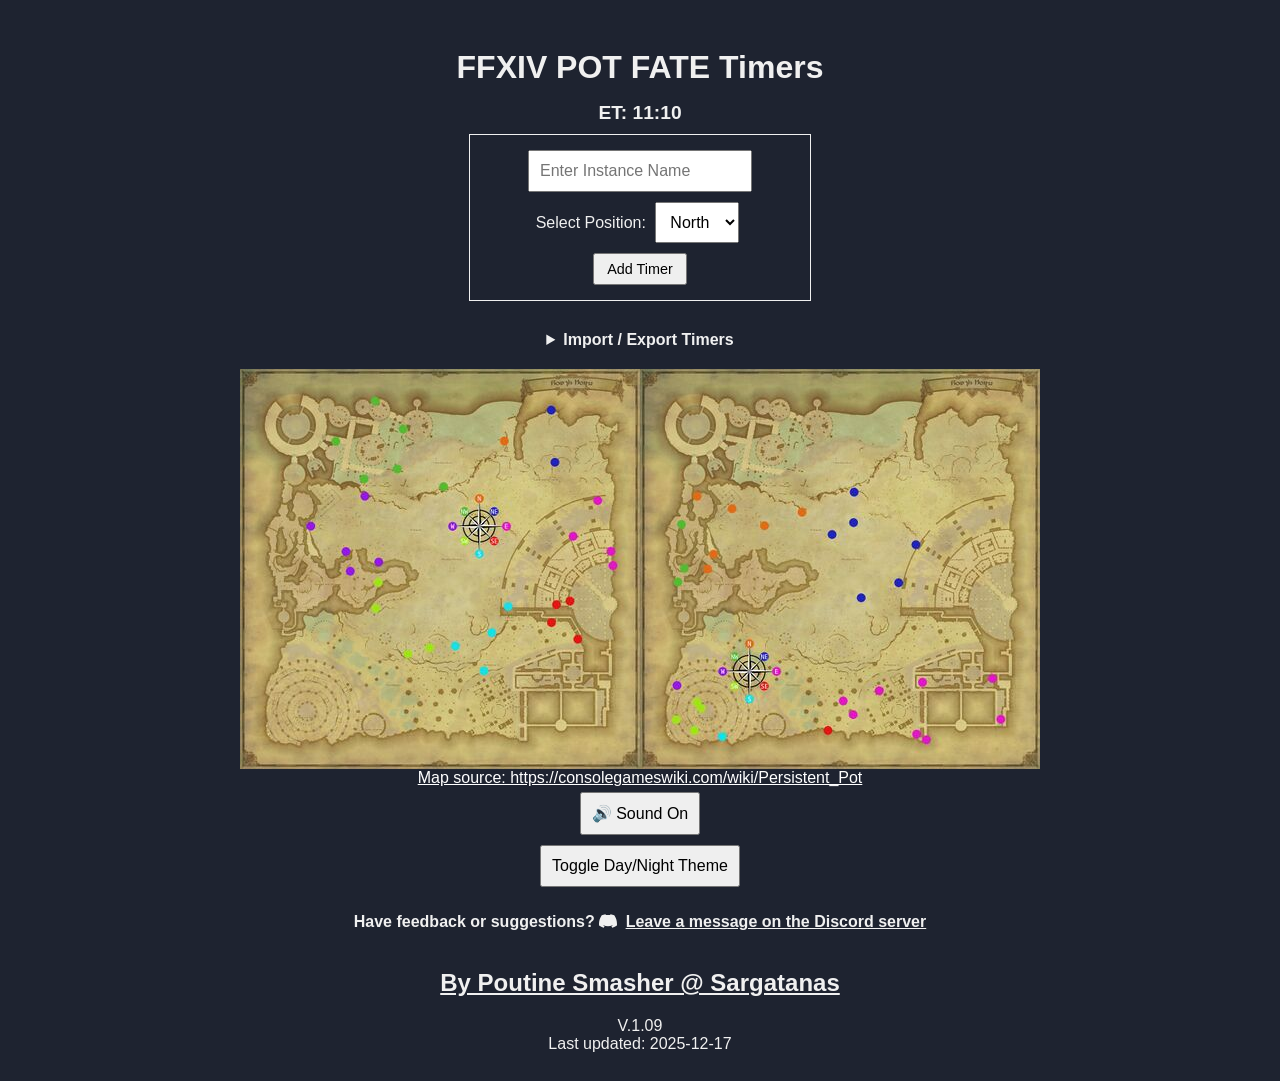
==== index.html @ 9b1a91dd "update" ====
<!DOCTYPE html>
<html lang="en">
   <head>
      <meta charset="UTF-8">
      <title>FFXIV POT FATE Timers</title>
      <link rel="icon" href="./favicon.ico" type="image/svg+xml">
      <link rel="stylesheet" href="index.css">
   </head>

   <body>
      <header>
         <h1>FFXIV POT FATE Timers</h1>
         <div id="eorzea-time">ET: 00:00</div>
      </header>
      
      <div class="input-container">
         <input type="text" id="instanceInput" placeholder="Enter Instance Name">
         <div>
            <label for="positionInput">Select Position:</label>
            <select id="positionInput">
               <option>North</option>
               <option>South</option>
            </select>
         </div>
         <button onclick="addTimer()" style="padding:6px 12px;font-size:0.9rem;">Add Timer</button>
      </div>

      <div id="notification-popup" style="display:none;">
         <p id="notification-message"></p>
      </div>
      <details style="margin:10px 0;width:320px;display: flex;flex-direction: column;align-items: center;">
         <summary style="margin:10px 0;cursor:pointer;font-weight:bold;text-align: center;">Import / Export Timers</summary>
         <br>
         <div class="input-container" style="width: fit-content;">
            <textarea id="jsonArea"
               style="width: 700px; height:120px; background:var(--bg-color); color:var(--text-color); border:1px solid var(--text-color);"></textarea>
            <button onclick="exportToTextarea()">Export to Clipboard</button>
            <button onclick="importFromTextarea()">Import from Textarea</button>
         </div>
      </details>
      <div id="timers"></div>
      <img alt="South Horn Pot Coffers Color Coded.jpg" src="./800px-South_Horn_Pot_Coffers_Color_Coded.jpg"
         decoding="async" width="800" height="400" data-file-width="2048" data-file-height="1024">
      <a class="whiteLink " href="https://consolegameswiki.com/wiki/Persistent_Pot" target="_blank">Map source:
      https://consolegameswiki.com/wiki/Persistent_Pot</a>
      <button id="muteToggle" onclick="toggleMute()">🔊 Sound On</button>
      <button id="themeToggle" onclick="toggleTheme()">Toggle Day/Night Theme</button>
      <script>
         const FATE_DURATION = 1800;
         let timers = {};
         let soundMuted = JSON.parse(localStorage.getItem('soundMuted') || 'false');
         
         function playAlertSound() {
           if (soundMuted) return;
         
           const ctx = new (window.AudioContext || window.webkitAudioContext)();
           const o = ctx.createOscillator();
           const g = ctx.createGain();
         
           o.type = 'sine';
           o.frequency.value = 880;
           o.connect(g);
           g.connect(ctx.destination);
         
           g.gain.setValueAtTime(0.25, ctx.currentTime);
           g.gain.exponentialRampToValueAtTime(0.001, ctx.currentTime + 0.6);
         
           o.start();
           o.stop(ctx.currentTime + 0.6);
         }
         
         function toggleMute() {
           soundMuted = !soundMuted;
           localStorage.setItem('soundMuted', JSON.stringify(soundMuted));
           document.getElementById('muteToggle').textContent =
             soundMuted ? '🔇 Sound Off' : '🔊 Sound On';
         }
         
         (function () {
           const btn = document.getElementById('muteToggle');
           if (btn) {
             btn.textContent = soundMuted ? '🔇 Sound Off' : '🔊 Sound On';
           }
         })();
         
         function updateEorzeaTime() {
           const now = Date.now();
           const eMillis = now * 20.5714285714;
           const e = new Date(eMillis);
           const h = String(e.getUTCHours()).padStart(2, '0');
           const m = String(e.getUTCMinutes()).padStart(2, '0');
           document.getElementById('eorzea-time').textContent = `ET: ${h}:${m}`;
         }
         setInterval(updateEorzeaTime, 1000);
         updateEorzeaTime();
         
         function formatTime(s) { return `${String(Math.floor(s / 60)).padStart(2, '0')}:${String(s % 60).padStart(2, '0')}`; }
         function positionLabel(p) { return p + " -"; }
         
         function saveTimers() {
           const out = {};
           for (const id in timers) {
             const t = timers[id];
             out[id] = { name: t.name, position: t.position, endTime: t.endTime || null, running: t.running };
           }
           localStorage.setItem("fateTimers", JSON.stringify(out));
         }
         
         function loadTimers() {
           const saved = localStorage.getItem("fateTimers");
           if (!saved) return;
           const data = JSON.parse(saved);
           for (const id in data) {
             const d = data[id];
             let remaining = FATE_DURATION;
             if (d.endTime && d.running) { remaining = Math.max(0, Math.floor((d.endTime - Date.now()) / 1000)); }
             createTimerElement(id, d.name, d.position || "North", remaining, d.running);
           }
         }
         
         function updateDisplay(id) {
           const t = timers[id];
           const disp = document.getElementById(`display-${id}`);
           const box = document.getElementById(`timer-${id}`);
           if (!disp) return;
           disp.textContent = positionLabel(t.position) + " " + formatTime(t.remaining);
           if (t.remaining <= 300) box.classList.add("warning"); else box.classList.remove("warning");
         }
         
         function startTimer(id) {
           const t = timers[id];
           if (t.interval) clearInterval(t.interval);
           t.running = true;
           t.endTime = Date.now() + t.remaining * 1000;
           t.interval = setInterval(() => {
             t.remaining = Math.max(0, Math.floor((t.endTime - Date.now()) / 1000));
             updateDisplay(id);
             if (t.remaining <= 0) {
               clearInterval(t.interval);
               t.running = false;
               playAlertSound();
               showNotification(`Pots in ${t.position} "${t.name}" should have respawned!`);
               swapPosition(id, true);
               startNewCycle(id);
             }
             saveTimers();
           }, 1000);
           updateDisplay(id); saveTimers();
         }
         
         function stopTimer(id) {
           const t = timers[id];
           if (t.interval) clearInterval(t.interval);
           t.running = false;
           t.interval = null;
           t.endTime = null;
           saveTimers();
         }
         
         function adjustTimer(id, delta) {
           const t = timers[id];
           t.remaining = Math.max(0, t.remaining + delta);
           if (t.running) { t.endTime = Date.now() + t.remaining * 1000; }
           updateDisplay(id);
           saveTimers();
         }
         
         function startNewCycle(id) {
           const t = timers[id];
           t.remaining = FATE_DURATION;
           t.endTime = Date.now() + FATE_DURATION * 1000;
           t.running = true;
           updateDisplay(id);
           saveTimers();
           startTimer(id);
         }
         
         function swapPosition(id, save = true) {
           const t = timers[id];
           t.position = t.position === "North" ? "South" : "North";
           if (save) { updateDisplay(id); saveTimers(); }
         }
         
         function resetTimer(id) {
           const t = timers[id];
           clearInterval(t.interval);
           t.remaining = FATE_DURATION;
           t.endTime = null;
           t.running = false;
           updateDisplay(id);
           saveTimers();
           startTimer(id);
         }
         
         function deleteTimer(id) {
           const t = timers[id];
           clearInterval(t?.interval);
           delete timers[id];
           document.getElementById(`timer-${id}`)?.remove();
           saveTimers();
         }
         
         function renameTimer(id, n) { timers[id].name = n.trim(); saveTimers(); }
         
         function createTimerElement(id, name, pos, remaining, run) {
           const box = document.createElement("div");
           box.className = "timer-container";
           box.id = `timer-${id}`;
           box.innerHTML = `
         <input class="timer-title" id="title-${id}" value="${name}" onchange="renameTimer('${id}',this.value)">
         <div id="display-${id}" class="timer-display">${positionLabel(pos)} ${formatTime(remaining)}</div>
         <button onclick="startTimer('${id}')">Start</button>
         <button onclick="stopTimer('${id}')">Stop</button>
         <button onclick="swapPosition('${id}')">Toggle</button>
         <button onclick="resetTimer('${id}')">Reset</button>
         <button onclick="deleteTimer('${id}')">Delete</button><br>
         <button onclick="adjustTimer('${id}',60)">+1 min</button>
         <button onclick="adjustTimer('${id}',-60)">-1 min</button><br>
         <button onclick="adjustTimer('${id}',5)">+5 sec</button>
         <button onclick="adjustTimer('${id}',-5)">-5 sec</button>
         `;
         
           document.getElementById("timers").appendChild(box);
           timers[id] = { name, remaining, position: pos, interval: null, running: run, endTime: null };
           updateDisplay(id);
           if (run && remaining > 0) startTimer(id);
         }
         
         function addTimer() {
           const name = document.getElementById("instanceInput").value.trim();
           const pos = document.getElementById("positionInput").value;
           if (!name) return alert("Please enter an instance name.");
           const id = "fate_" + Date.now();
           createTimerElement(id, name, pos, FATE_DURATION, false);
           saveTimers();
           document.getElementById("instanceInput").value = "";
         }
         
         function toggleTheme() {
           const t = document.body.className === "day" ? "" : "day";
           document.body.className = t;
           localStorage.setItem("theme", t);
         }
         (function () { const t = localStorage.getItem("theme"); if (t) document.body.className = t; })();
         
         function showNotification(msg) {
           const n = document.getElementById('notification-popup');
           const m = document.getElementById('notification-message');
           m.textContent = msg;
           n.style.display = 'block';
           setTimeout(() => n.style.opacity = '1', 10);
           setTimeout(() => {
             n.style.opacity = '0';
             setTimeout(() => n.style.display = 'none', 500);
           }, 3000);
         }
         
         function exportTimers() {
           const data = localStorage.getItem('fateTimers') || '{}';
           const blob = new Blob([data], { type: 'application/json' });
           const a = document.createElement('a');
           a.href = URL.createObjectURL(blob);
           a.download = 'fate_timers.json';
           a.click();
         }
         function importTimers(evt) {
           const file = evt.target.files[0];
           if (!file) return;
           const reader = new FileReader();
           reader.onload = e => {
             try {
               const json = JSON.parse(e.target.result);
               localStorage.setItem('fateTimers', JSON.stringify(json));
               location.reload();
             } catch (err) { alert('Invalid JSON: check if you copied correctly'); }
           };
           reader.readAsText(file);
         }
         function exportToTextarea() {
           document.getElementById('jsonArea').value = localStorage.getItem('fateTimers') || '{}';
         
           copyTextarea()
         }
         function importFromTextarea() {
           const text = document.getElementById('jsonArea').value.trim();
           try {
             const json = JSON.parse(text);
             localStorage.setItem('fateTimers', JSON.stringify(json));
             location.reload();
           } catch (e) { alert('Invalid JSON'); }
         }
         function copyTextarea() {
           const ta = document.getElementById('jsonArea');
           ta.select();
           document.execCommand('copy');
           alert('Exported to clipboard, now just paste it in chat');
         }
         loadTimers();
      </script>
      <footer style="margin-top:20px; text-align:center;">
         <span style="color:var(--text-color); font-weight:bold;" title="Click to copy Discord username">
         Have feedback or suggestions?
         </span>
         <svg xmlns="http://www.w3.org/2000/svg" width="18" height="18" viewBox="0 0 24 24" fill="currentColor"
            style="vertical-align:-3px; margin-right:4px;">
            <path
               d="M20.317 4.369a19.791 19.791 0 0 0-4.885-1.515.074.074 0 0 0-.079.037c-.211.375-.444.864-.608 1.249a18.27 18.27 0 0 0-5.487 0 12.64 12.64 0 0 0-.617-1.249.077.077 0 0 0-.079-.037 19.736 19.736 0 0 0-4.885 1.515.07.07 0 0 0-.032.027C.533 9.046-.32 13.579.099 18.057a.082.082 0 0 0 .031.056 19.9 19.9 0 0 0 5.993 3.03.077.077 0 0 0 .084-.028c.462-.63.873-1.295 1.226-1.994a.076.076 0 0 0-.041-.105 13.107 13.107 0 0 1-1.872-.9.077.077 0 0 1-.008-.128c.126-.094.252-.192.371-.291a.074.074 0 0 1 .077-.01c3.927 1.793 8.18 1.793 12.061 0a.073.073 0 0 1 .077.01c.12.099.246.197.372.291a.077.077 0 0 1-.006.128 12.299 12.299 0 0 1-1.873.899.077.077 0 0 0-.04.106c.36.698.772 1.363 1.225 1.993a.076.076 0 0 0 .084.028 19.876 19.876 0 0 0 6.002-3.03.077.077 0 0 0 .031-.055c.5-5.177-.838-9.673-3.548-13.66a.061.061 0 0 0-.031-.03z" />
         </svg>
         <a href="https://discord.gg/GEPdhPfG" target="_blank" rel="noopener"
            style="color:var(--text-color); font-weight:bold;"> Leave a message on the Discord server</a>
         <br><br>
         <a href="https://lalachievements.com/char/3357657/" target="_blank" rel="noopener"
            style="color:var(--text-color); font-weight:bold;">
            <h2>By Poutine Smasher @ Sargatanas</h2>
         </a>
         V.1.09
         <br>
         Last updated: 2025-12-17
      </footer>
   </body>
</html>
---- index.css ----
:root {
         --bg-color: #1e2330;
         --text-color: #f0f0f0;
         }
         body.day {
         --bg-color: #ffffff;
         --text-color: #000000;
         }
         body {
         background-color: var(--bg-color);
         color: var(--text-color);
         font-family: Roboto, sans-serif;
         display: flex;
         flex-direction: column;
         align-items: center;
         padding: 20px;
         }
         header {
         display: flex;
         justify-content: center;
         align-items: center;
         flex-direction: column;
         }

         h1 {
          margin-bottom: 0.5em;
         }
         #eorzea-time {
         font-size: 1.2rem;
         font-weight: bold;
         color: var(--text-color);
         }
         input,
         button,
         select {
         padding: 10px;
         margin: 5px;
         font-size: 1rem;
         }
         .timer-container,
         .input-container {
         border: 1px solid var(--text-color);
         padding: 10px;
         margin: 10px 0;
         width: 320px;
         text-align: center;
         transition: all 0.3s ease;
         }
         .timer-container.warning {
         border: 2px solid red;
         box-shadow: 0 0 10px red;
         background-color: rgba(255, 0, 0, 0.1);
         }
         .timer-title {
         font-size: 1rem;
         width: 90%;
         text-align: center;
         margin-bottom: 5px;
         border: none;
         background: transparent;
         color: var(--text-color);
         font-weight: bold;
         }
         .timer-title:focus {
         outline: none;
         background: rgba(255, 255, 255, 0.05);
         }
         .timer-display {
         font-size: 1.5rem;
         margin: 10px 0;
         }
         #timers {
         display: flex;
         flex-direction: row;
         flex-wrap: wrap;
         justify-content: center;
         }
         #notification-popup {
         position: fixed;
         bottom: 20px;
         right: 20px;
         background-color: #333;
         color: white;
         padding: 15px 25px;
         border-radius: 5px;
         box-shadow: 0 4px 8px rgba(0, 0, 0, 0.2);
         z-index: 1000;
         opacity: 0;
         transition: opacity 0.5s ease-in-out;
         }
         .whiteLink {
         color: white;
         }
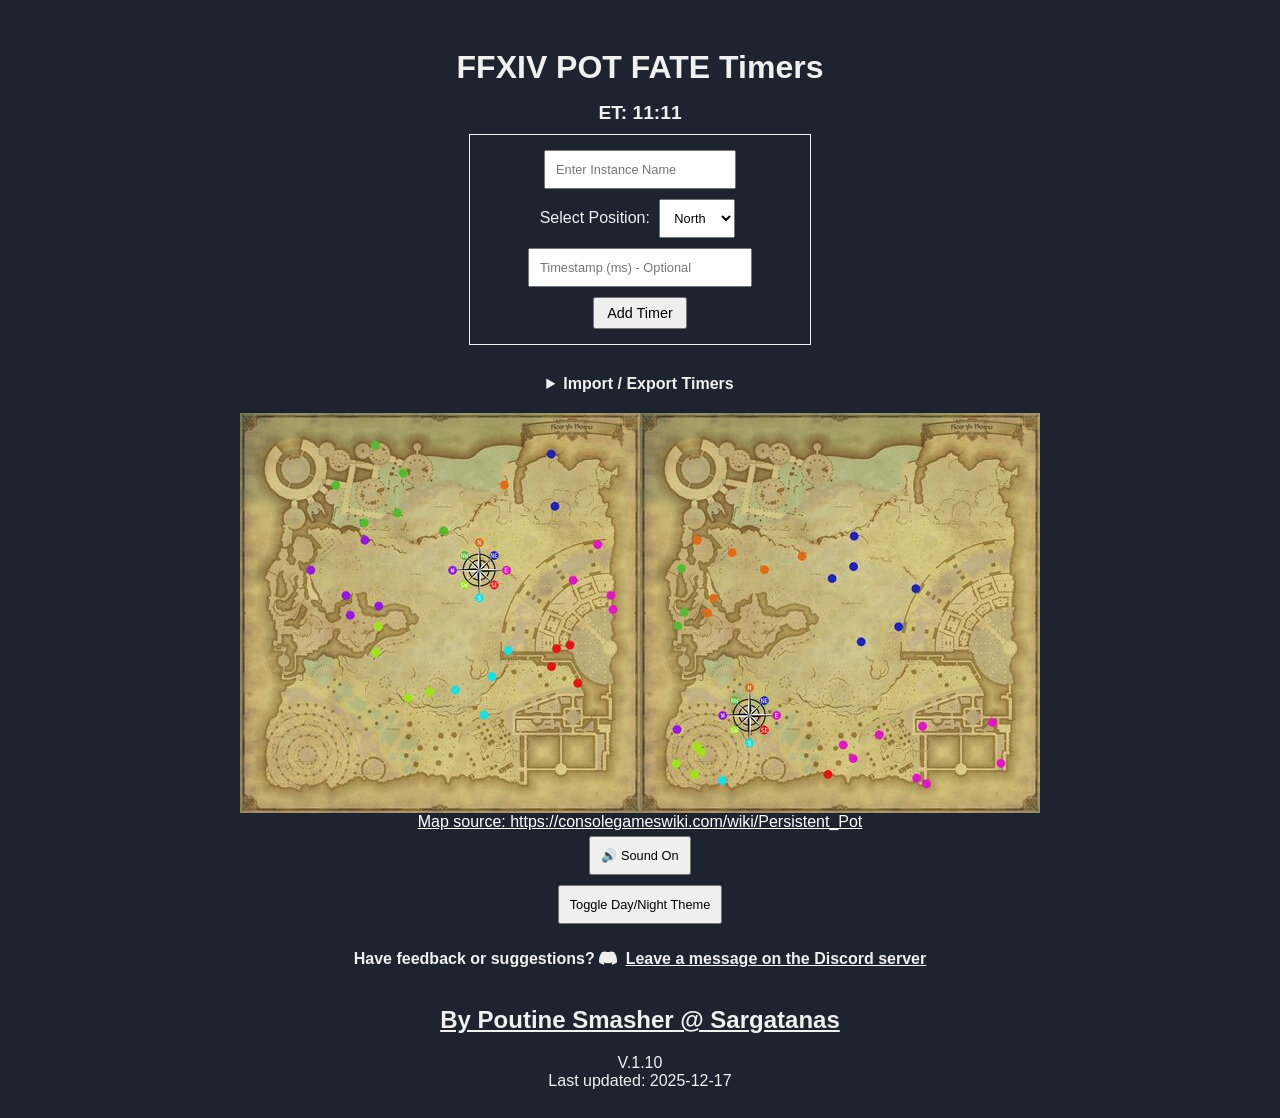
==== commit cba8d5b9: "update 1.10" ====
--- a/index.html
+++ b/index.html
@@ -14,15 +14,17 @@
       </header>
       
       <div class="input-container">
-         <input type="text" id="instanceInput" placeholder="Enter Instance Name">
-         <div>
+        <input type="text" id="instanceInput" placeholder="Enter Instance Name">
+        <div>
             <label for="positionInput">Select Position:</label>
             <select id="positionInput">
-               <option>North</option>
-               <option>South</option>
+              <option>North</option>
+              <option>South</option>
             </select>
-         </div>
-         <button onclick="addTimer()" style="padding:6px 12px;font-size:0.9rem;">Add Timer</button>
+            <input type="number" id="timestampInput" placeholder="Timestamp (ms) - Optional" style="width: 200px;">
+        </div>
+
+        <button onclick="addTimer()" style="padding:6px 12px;font-size:0.9rem;">Add Timer</button>
       </div>
 
       <div id="notification-popup" style="display:none;">
@@ -226,15 +228,45 @@
            if (run && remaining > 0) startTimer(id);
          }
          
-         function addTimer() {
-           const name = document.getElementById("instanceInput").value.trim();
-           const pos = document.getElementById("positionInput").value;
-           if (!name) return alert("Please enter an instance name.");
-           const id = "fate_" + Date.now();
-           createTimerElement(id, name, pos, FATE_DURATION, false);
-           saveTimers();
-           document.getElementById("instanceInput").value = "";
-         }
+          function addTimer() {
+            const name = document.getElementById("instanceInput").value.trim();
+            const pos = document.getElementById("positionInput").value;
+            const rawTimestamp = document.getElementById("timestampInput").value.trim();
+            
+            if (!name) return alert("Please enter an instance name.");
+
+            let durationSeconds = FATE_DURATION; // Default 1800
+            let shouldAutoStart = false;
+
+            if (rawTimestamp) {
+              const endTime = parseInt(rawTimestamp, 10);
+              const now = Date.now();
+              
+              // Calculate remaining time based on the timestamp
+              if (!isNaN(endTime)) {
+                const diff = Math.floor((endTime - now) / 1000);
+                
+                if (diff > 0) {
+                  durationSeconds = diff;
+                  shouldAutoStart = true; // Resume the timer if the timestamp is in the future
+                } else {
+                  // If the timestamp is in the past, we assume a new cycle is needed
+                  durationSeconds = FATE_DURATION;
+                }
+              }
+            }
+
+            const id = "fate_" + Date.now();
+            
+            // Create the timer with the calculated duration
+            createTimerElement(id, name, pos, durationSeconds, shouldAutoStart);
+            
+            saveTimers();
+            
+            // Reset inputs
+            document.getElementById("instanceInput").value = "";
+            document.getElementById("timestampInput").value = "";
+          }
          
          function toggleTheme() {
            const t = document.body.className === "day" ? "" : "day";
@@ -313,7 +345,7 @@
             style="color:var(--text-color); font-weight:bold;">
             <h2>By Poutine Smasher @ Sargatanas</h2>
          </a>
-         V.1.09
+         V.1.10
          <br>
          Last updated: 2025-12-17
       </footer>
--- a/index.css
+++ b/index.css
@@ -35,7 +35,7 @@
          select {
          padding: 10px;
          margin: 5px;
-         font-size: 1rem;
+         font-size: .8rem;
          }
          .timer-container,
          .input-container {
@@ -90,4 +90,4 @@
          }
          .whiteLink {
          color: white;
-         }+         }
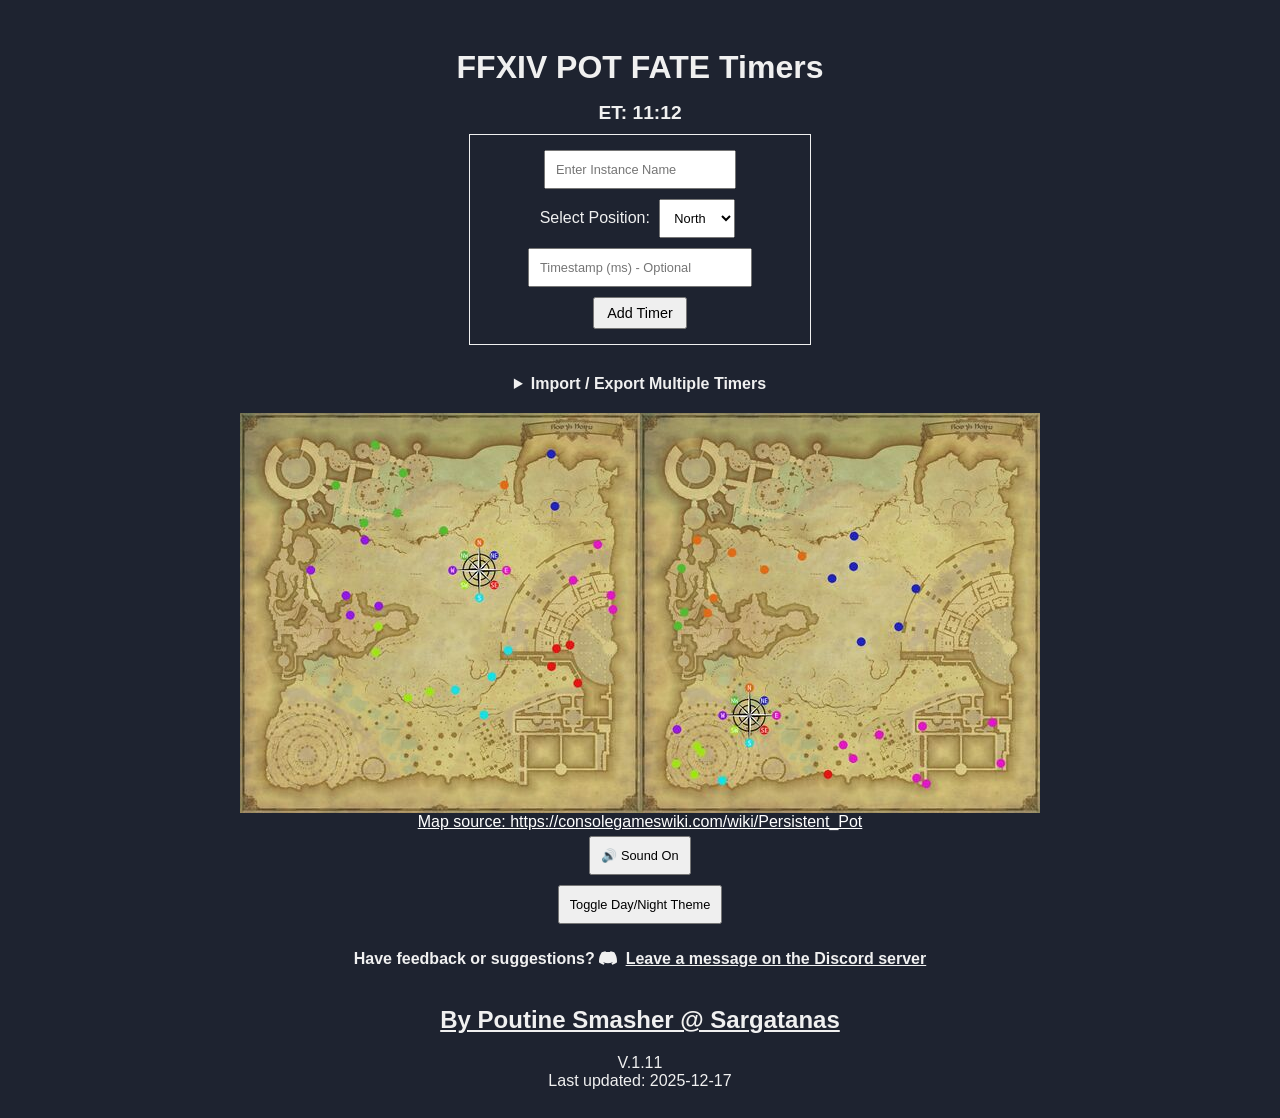
==== commit 2fc3c4a9: "v1.11" ====
--- a/index.html
+++ b/index.html
@@ -31,7 +31,7 @@
          <p id="notification-message"></p>
       </div>
       <details style="margin:10px 0;width:320px;display: flex;flex-direction: column;align-items: center;">
-         <summary style="margin:10px 0;cursor:pointer;font-weight:bold;text-align: center;">Import / Export Timers</summary>
+         <summary style="margin:10px 0;cursor:pointer;font-weight:bold;text-align: center;">Import / Export Multiple Timers</summary>
          <br>
          <div class="input-container" style="width: fit-content;">
             <textarea id="jsonArea"
@@ -212,9 +212,10 @@
          <input class="timer-title" id="title-${id}" value="${name}" onchange="renameTimer('${id}',this.value)">
          <div id="display-${id}" class="timer-display">${positionLabel(pos)} ${formatTime(remaining)}</div>
          <button onclick="startTimer('${id}')">Start</button>
-         <button onclick="stopTimer('${id}')">Stop</button>
-         <button onclick="swapPosition('${id}')">Toggle</button>
+         <button onclick="stopTimer('${id}')">Stop</button><br>
+         <button onclick="swapPosition('${id}')">Toggle Position</button>
          <button onclick="resetTimer('${id}')">Reset</button>
+         <button onclick="linkTimer('${id}')">Link this timer</button>
          <button onclick="deleteTimer('${id}')">Delete</button><br>
          <button onclick="adjustTimer('${id}',60)">+1 min</button>
          <button onclick="adjustTimer('${id}',-60)">-1 min</button><br>
@@ -227,16 +228,46 @@
            updateDisplay(id);
            if (run && remaining > 0) startTimer(id);
          }
+
+         function linkTimer(id) {
+          const t = timers[id];
+          // Calculate the absolute timestamp in milliseconds
+          const absoluteRespawnTime = Date.now() + (t.remaining * 1000);
+          
+          // Format: Instance Name | Position | Timestamp
+          const message = `${t.name} | ${t.position} | ${absoluteRespawnTime}`;
+          
+          navigator.clipboard.writeText(message).then(() => {
+            showNotification("Timer data copied to clipboard!");
+          }).catch(err => {
+            alert("Failed to copy: " + err);
+          });
+}
          
           function addTimer() {
-            const name = document.getElementById("instanceInput").value.trim();
-            const pos = document.getElementById("positionInput").value;
-            const rawTimestamp = document.getElementById("timestampInput").value.trim();
+            let name = document.getElementById("instanceInput").value.trim();
+            let pos = document.getElementById("positionInput").value;
+            let rawTimestamp = document.getElementById("timestampInput").value.trim();
+            let durationSeconds = FATE_DURATION;
+            let shouldAutoStart = false;
+
+            // Check if the input is a "Link" (contains the pipe '|' symbol)
+            if (name.includes('|')) {
+              const parts = name.split('|').map(p => p.trim());
+              if (parts.length === 3) {
+                name = parts[0]; // Instance Name
+                pos = parts[1];  // Position
+                const endTime = parseInt(parts[2], 10); // Timestamp
+                
+                const diff = Math.floor((endTime - Date.now()) / 1000);
+                if (diff > 0) {
+                  durationSeconds = diff;
+                  shouldAutoStart = true;
+                }
+              }
+            }
             
             if (!name) return alert("Please enter an instance name.");
-
-            let durationSeconds = FATE_DURATION; // Default 1800
-            let shouldAutoStart = false;
 
             if (rawTimestamp) {
               const endTime = parseInt(rawTimestamp, 10);
@@ -345,7 +376,7 @@
             style="color:var(--text-color); font-weight:bold;">
             <h2>By Poutine Smasher @ Sargatanas</h2>
          </a>
-         V.1.10
+         V.1.11
          <br>
          Last updated: 2025-12-17
       </footer>
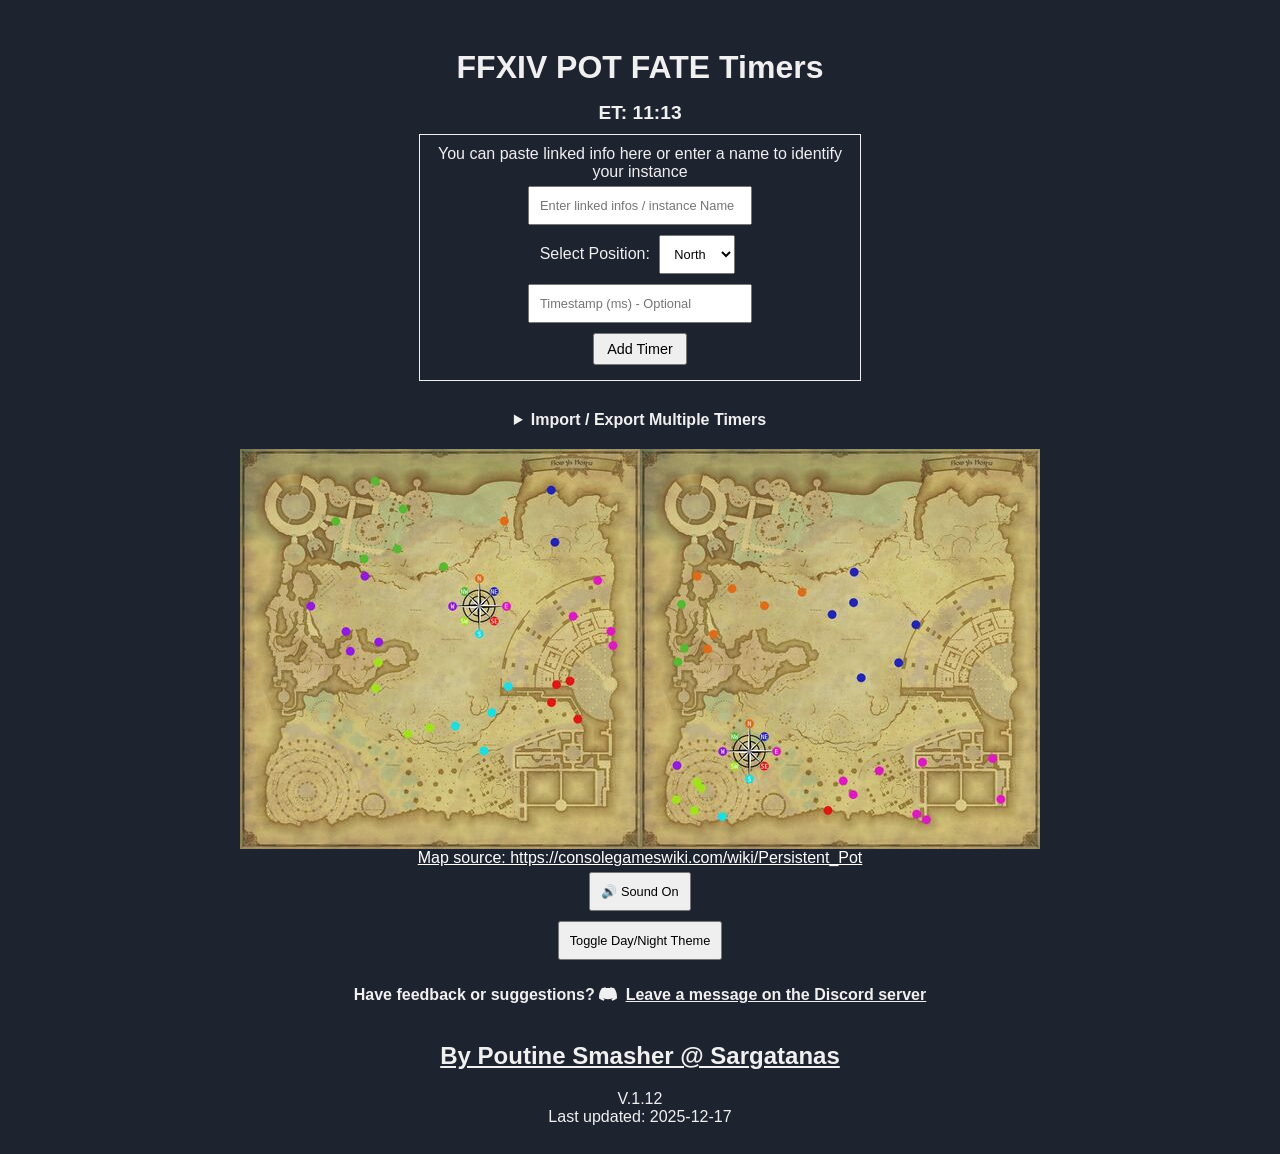
==== commit 1ee94043: "v1.12" ====
--- a/index.html
+++ b/index.html
@@ -14,14 +14,16 @@
       </header>
       
       <div class="input-container">
-        <input type="text" id="instanceInput" placeholder="Enter Instance Name">
+        <label for="instanceInput"> You can paste linked info here or enter a name to identify your instance </label>
+        <br>
+        <input type="text" class="instanceInput" id="instanceInput" placeholder="Enter linked infos / instance Name">
         <div>
             <label for="positionInput">Select Position:</label>
             <select id="positionInput">
               <option>North</option>
               <option>South</option>
             </select>
-            <input type="number" id="timestampInput" placeholder="Timestamp (ms) - Optional" style="width: 200px;">
+            <input type="number" class="timestampInput" id="timestampInput" placeholder="Timestamp (ms) - Optional" >
         </div>
 
         <button onclick="addTimer()" style="padding:6px 12px;font-size:0.9rem;">Add Timer</button>
@@ -376,7 +378,7 @@
             style="color:var(--text-color); font-weight:bold;">
             <h2>By Poutine Smasher @ Sargatanas</h2>
          </a>
-         V.1.11
+         V.1.12
          <br>
          Last updated: 2025-12-17
       </footer>
--- a/index.css
+++ b/index.css
@@ -1,93 +1,110 @@
-         :root {
-         --bg-color: #1e2330;
-         --text-color: #f0f0f0;
-         }
-         body.day {
-         --bg-color: #ffffff;
-         --text-color: #000000;
-         }
-         body {
-         background-color: var(--bg-color);
-         color: var(--text-color);
-         font-family: Roboto, sans-serif;
-         display: flex;
-         flex-direction: column;
-         align-items: center;
-         padding: 20px;
-         }
-         header {
-         display: flex;
-         justify-content: center;
-         align-items: center;
-         flex-direction: column;
-         }
+:root {
+    --bg-color: #1e2330;
+    --text-color: #f0f0f0;
+}
 
-         h1 {
-          margin-bottom: 0.5em;
-         }
-         #eorzea-time {
-         font-size: 1.2rem;
-         font-weight: bold;
-         color: var(--text-color);
-         }
-         input,
-         button,
-         select {
-         padding: 10px;
-         margin: 5px;
-         font-size: .8rem;
-         }
-         .timer-container,
-         .input-container {
-         border: 1px solid var(--text-color);
-         padding: 10px;
-         margin: 10px 0;
-         width: 320px;
-         text-align: center;
-         transition: all 0.3s ease;
-         }
-         .timer-container.warning {
-         border: 2px solid red;
-         box-shadow: 0 0 10px red;
-         background-color: rgba(255, 0, 0, 0.1);
-         }
-         .timer-title {
-         font-size: 1rem;
-         width: 90%;
-         text-align: center;
-         margin-bottom: 5px;
-         border: none;
-         background: transparent;
-         color: var(--text-color);
-         font-weight: bold;
-         }
-         .timer-title:focus {
-         outline: none;
-         background: rgba(255, 255, 255, 0.05);
-         }
-         .timer-display {
-         font-size: 1.5rem;
-         margin: 10px 0;
-         }
-         #timers {
-         display: flex;
-         flex-direction: row;
-         flex-wrap: wrap;
-         justify-content: center;
-         }
-         #notification-popup {
-         position: fixed;
-         bottom: 20px;
-         right: 20px;
-         background-color: #333;
-         color: white;
-         padding: 15px 25px;
-         border-radius: 5px;
-         box-shadow: 0 4px 8px rgba(0, 0, 0, 0.2);
-         z-index: 1000;
-         opacity: 0;
-         transition: opacity 0.5s ease-in-out;
-         }
-         .whiteLink {
-         color: white;
-         }
+body.day {
+    --bg-color: #ffffff;
+    --text-color: #000000;
+}
+
+body {
+    background-color: var(--bg-color);
+    color: var(--text-color);
+    font-family: Roboto, sans-serif;
+    display: flex;
+    flex-direction: column;
+    align-items: center;
+    padding: 20px;
+}
+
+header {
+    display: flex;
+    justify-content: center;
+    align-items: center;
+    flex-direction: column;
+}
+
+h1 {
+    margin-bottom: 0.5em;
+}
+
+#eorzea-time {
+    font-size: 1.2rem;
+    font-weight: bold;
+    color: var(--text-color);
+}
+
+input,
+button,
+select {
+    padding: 10px;
+    margin: 5px;
+    font-size: .8rem;
+}
+
+.timer-container,
+.input-container {
+    border: 1px solid var(--text-color);
+    padding: 10px;
+    margin: 10px 0;
+    width: 420px;
+    text-align: center;
+    transition: all 0.3s ease;
+}
+
+.instanceInput, .timestampInput {
+    width: 200px;
+}
+
+.timer-container.warning {
+    border: 2px solid red;
+    box-shadow: 0 0 10px red;
+    background-color: rgba(255, 0, 0, 0.1);
+}
+
+.timer-title {
+    font-size: 1rem;
+    width: 90%;
+    text-align: center;
+    margin-bottom: 5px;
+    border: none;
+    background: transparent;
+    color: var(--text-color);
+    font-weight: bold;
+}
+
+.timer-title:focus {
+    outline: none;
+    background: rgba(255, 255, 255, 0.05);
+}
+
+.timer-display {
+    font-size: 1.5rem;
+    margin: 10px 0;
+}
+
+#timers {
+    display: flex;
+    flex-direction: row;
+    flex-wrap: wrap;
+    justify-content: center;
+}
+
+#notification-popup {
+    position: fixed;
+    bottom: 20px;
+    right: 20px;
+    background-color: #333;
+    color: white;
+    padding: 15px 25px;
+    border-radius: 5px;
+    box-shadow: 0 4px 8px rgba(0, 0, 0, 0.2);
+    z-index: 1000;
+    opacity: 0;
+    transition: opacity 0.5s ease-in-out;
+}
+
+.whiteLink {
+    color: white;
+}
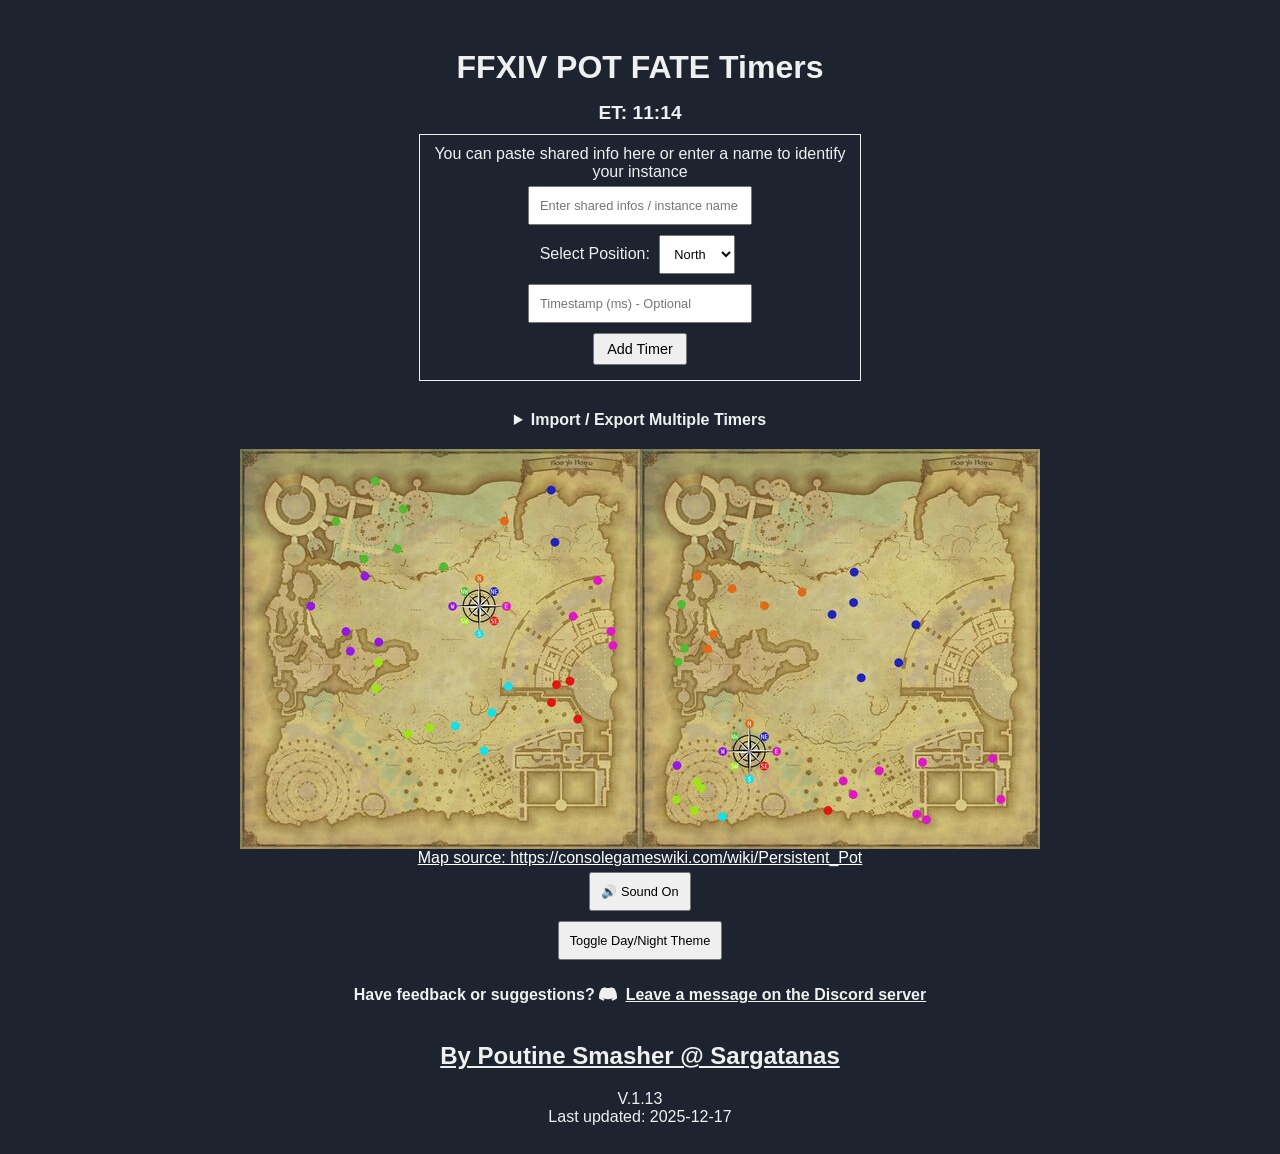
==== commit 788b76bd: "Update index.html" ====
--- a/index.html
+++ b/index.html
@@ -14,9 +14,9 @@
       </header>
       
       <div class="input-container">
-        <label for="instanceInput"> You can paste linked info here or enter a name to identify your instance </label>
+        <label for="instanceInput"> You can paste shared info here or enter a name to identify your instance </label>
         <br>
-        <input type="text" class="instanceInput" id="instanceInput" placeholder="Enter linked infos / instance Name">
+        <input type="text" class="instanceInput" id="instanceInput" placeholder="Enter shared infos / instance name">
         <div>
             <label for="positionInput">Select Position:</label>
             <select id="positionInput">
@@ -217,7 +217,7 @@
          <button onclick="stopTimer('${id}')">Stop</button><br>
          <button onclick="swapPosition('${id}')">Toggle Position</button>
          <button onclick="resetTimer('${id}')">Reset</button>
-         <button onclick="linkTimer('${id}')">Link this timer</button>
+         <button onclick="linkTimer('${id}')">Share Timer</button>
          <button onclick="deleteTimer('${id}')">Delete</button><br>
          <button onclick="adjustTimer('${id}',60)">+1 min</button>
          <button onclick="adjustTimer('${id}',-60)">-1 min</button><br>
@@ -378,7 +378,7 @@
             style="color:var(--text-color); font-weight:bold;">
             <h2>By Poutine Smasher @ Sargatanas</h2>
          </a>
-         V.1.12
+         V.1.13
          <br>
          Last updated: 2025-12-17
       </footer>
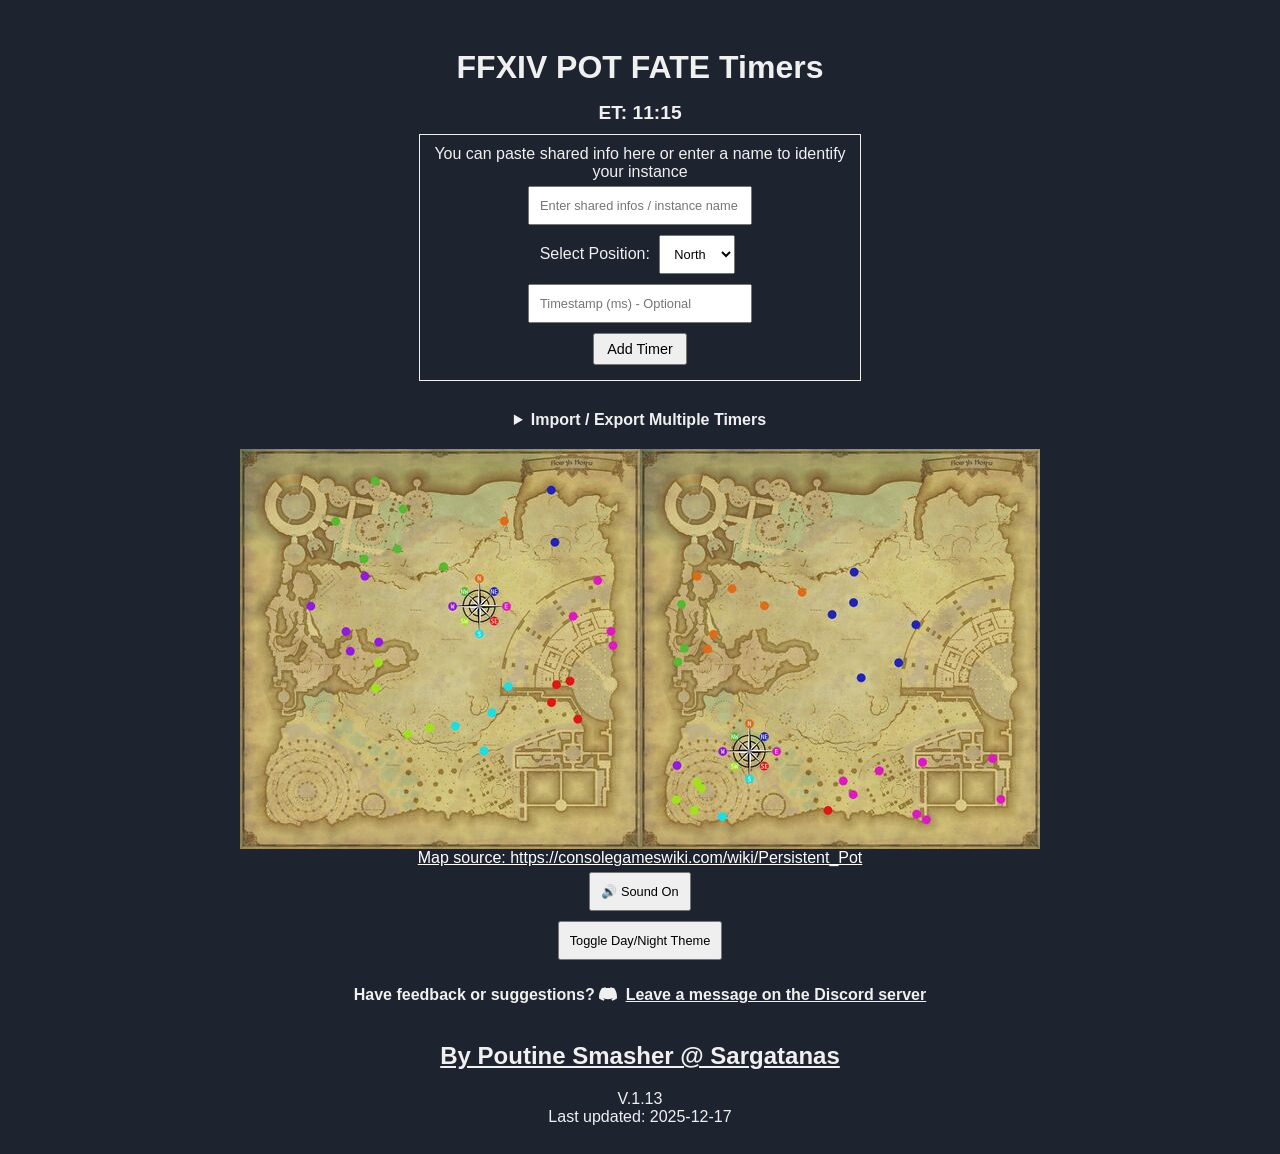
==== commit 64b110c6: "V1.13" ====
--- a/index.html
+++ b/index.html
@@ -378,7 +378,7 @@
             style="color:var(--text-color); font-weight:bold;">
             <h2>By Poutine Smasher @ Sargatanas</h2>
          </a>
-         V.1.13
+         V.1.13 
          <br>
          Last updated: 2025-12-17
       </footer>
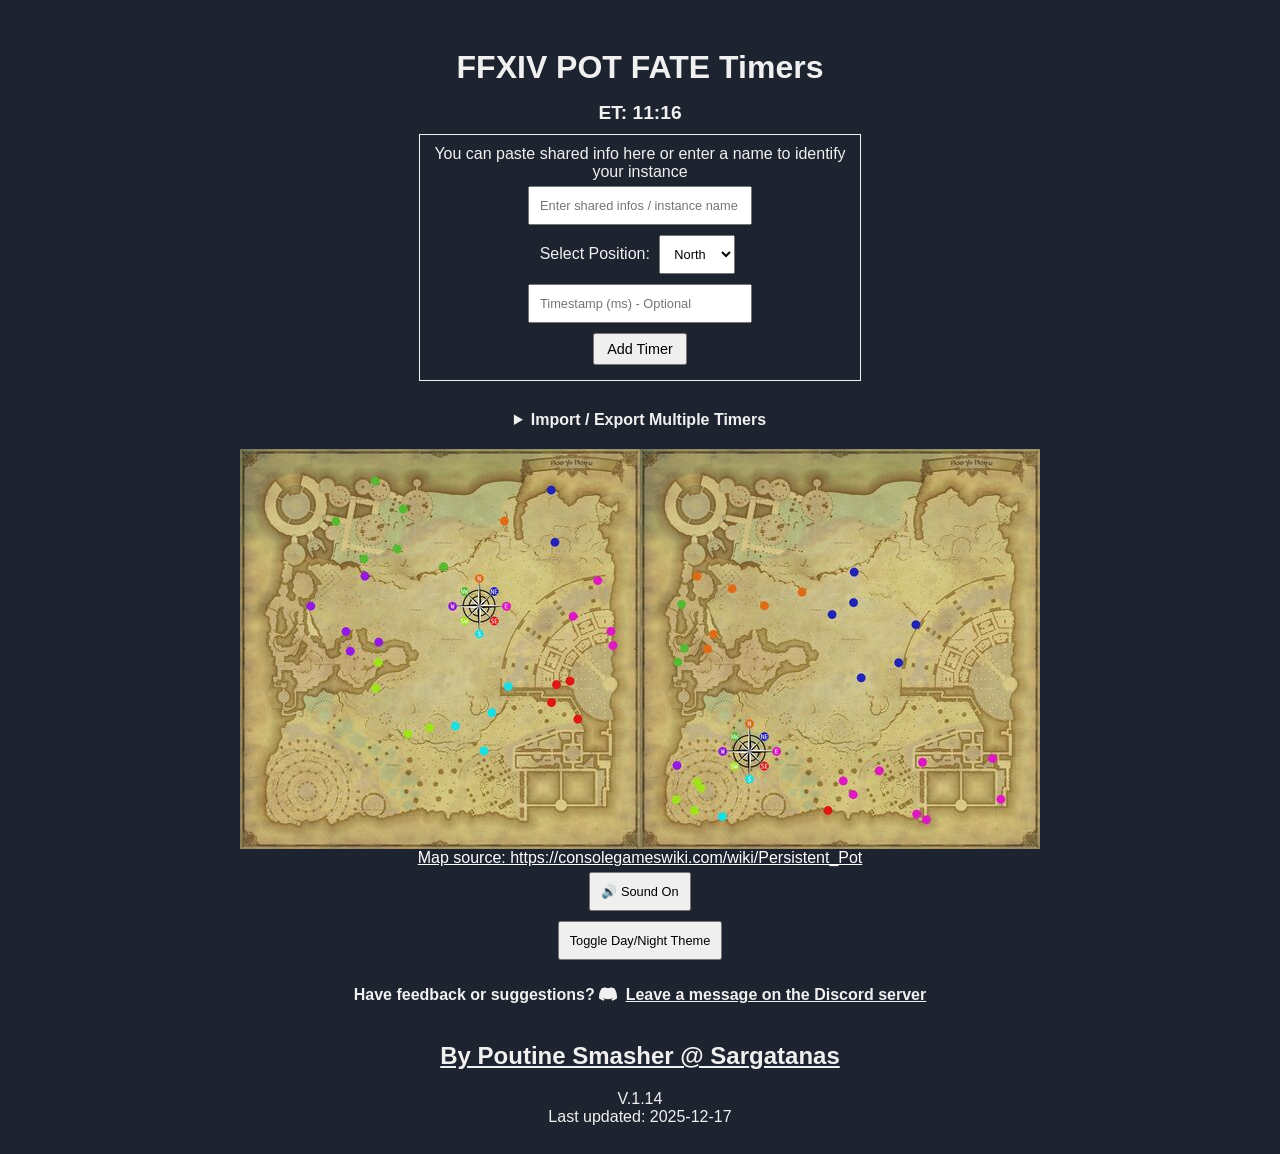
==== commit 012ec4e6: "v1.14" ====
--- a/index.html
+++ b/index.html
@@ -212,17 +212,19 @@
            box.id = `timer-${id}`;
            box.innerHTML = `
          <input class="timer-title" id="title-${id}" value="${name}" onchange="renameTimer('${id}',this.value)">
+                 
+
          <div id="display-${id}" class="timer-display">${positionLabel(pos)} ${formatTime(remaining)}</div>
          <button onclick="startTimer('${id}')">Start</button>
-         <button onclick="stopTimer('${id}')">Stop</button><br>
+         <button onclick="stopTimer('${id}')">Stop</button>
+         <button onclick="resetTimer('${id}')">Reset</button><br>
          <button onclick="swapPosition('${id}')">Toggle Position</button>
-         <button onclick="resetTimer('${id}')">Reset</button>
-         <button onclick="linkTimer('${id}')">Share Timer</button>
-         <button onclick="deleteTimer('${id}')">Delete</button><br>
+         <button onclick="linkTimer('${id}')">Share Timer</button><br>
          <button onclick="adjustTimer('${id}',60)">+1 min</button>
          <button onclick="adjustTimer('${id}',-60)">-1 min</button><br>
          <button onclick="adjustTimer('${id}',5)">+5 sec</button>
-         <button onclick="adjustTimer('${id}',-5)">-5 sec</button>
+         <button onclick="adjustTimer('${id}',-5)">-5 sec</button><br>
+         <button onclick="deleteTimer('${id}')">Delete</button>
          `;
          
            document.getElementById("timers").appendChild(box);
@@ -378,7 +380,7 @@
             style="color:var(--text-color); font-weight:bold;">
             <h2>By Poutine Smasher @ Sargatanas</h2>
          </a>
-         V.1.13 
+         V.1.14
          <br>
          Last updated: 2025-12-17
       </footer>
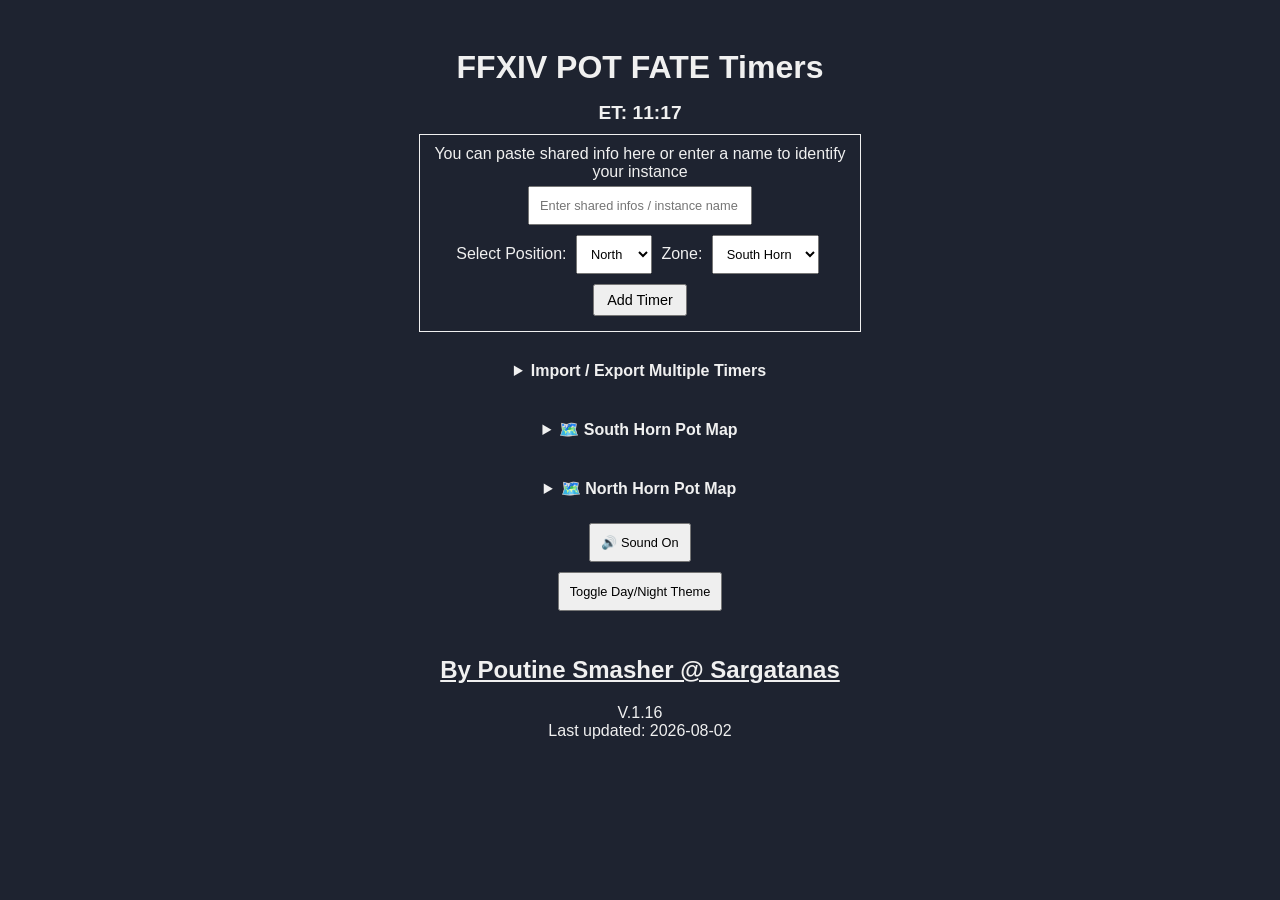
==== commit dcd38dcb: "update 1.16" ====
--- a/index.html
+++ b/index.html
@@ -1,220 +1,277 @@
 <!DOCTYPE html>
 <html lang="en">
-   <head>
-      <meta charset="UTF-8">
-      <title>FFXIV POT FATE Timers</title>
-      <link rel="icon" href="./favicon.ico" type="image/svg+xml">
-      <link rel="stylesheet" href="index.css">
-   </head>
-
-   <body>
-      <header>
-         <h1>FFXIV POT FATE Timers</h1>
-         <div id="eorzea-time">ET: 00:00</div>
-      </header>
-      
-      <div class="input-container">
-        <label for="instanceInput"> You can paste shared info here or enter a name to identify your instance </label>
-        <br>
-        <input type="text" class="instanceInput" id="instanceInput" placeholder="Enter shared infos / instance name">
-        <div>
-            <label for="positionInput">Select Position:</label>
-            <select id="positionInput">
-              <option>North</option>
-              <option>South</option>
-            </select>
-            <input type="number" class="timestampInput" id="timestampInput" placeholder="Timestamp (ms) - Optional" >
-        </div>
-
-        <button onclick="addTimer()" style="padding:6px 12px;font-size:0.9rem;">Add Timer</button>
-      </div>
-
-      <div id="notification-popup" style="display:none;">
-         <p id="notification-message"></p>
-      </div>
-      <details style="margin:10px 0;width:320px;display: flex;flex-direction: column;align-items: center;">
-         <summary style="margin:10px 0;cursor:pointer;font-weight:bold;text-align: center;">Import / Export Multiple Timers</summary>
-         <br>
-         <div class="input-container" style="width: fit-content;">
-            <textarea id="jsonArea"
-               style="width: 700px; height:120px; background:var(--bg-color); color:var(--text-color); border:1px solid var(--text-color);"></textarea>
-            <button onclick="exportToTextarea()">Export to Clipboard</button>
-            <button onclick="importFromTextarea()">Import from Textarea</button>
-         </div>
-      </details>
-      <div id="timers"></div>
-      <img alt="South Horn Pot Coffers Color Coded.jpg" src="./800px-South_Horn_Pot_Coffers_Color_Coded.jpg"
-         decoding="async" width="800" height="400" data-file-width="2048" data-file-height="1024">
-      <a class="whiteLink " href="https://consolegameswiki.com/wiki/Persistent_Pot" target="_blank">Map source:
-      https://consolegameswiki.com/wiki/Persistent_Pot</a>
-      <button id="muteToggle" onclick="toggleMute()">🔊 Sound On</button>
-      <button id="themeToggle" onclick="toggleTheme()">Toggle Day/Night Theme</button>
-      <script>
-         const FATE_DURATION = 1800;
-         let timers = {};
-         let soundMuted = JSON.parse(localStorage.getItem('soundMuted') || 'false');
-         
-         function playAlertSound() {
-           if (soundMuted) return;
-         
-           const ctx = new (window.AudioContext || window.webkitAudioContext)();
-           const o = ctx.createOscillator();
-           const g = ctx.createGain();
-         
-           o.type = 'sine';
-           o.frequency.value = 880;
-           o.connect(g);
-           g.connect(ctx.destination);
-         
-           g.gain.setValueAtTime(0.25, ctx.currentTime);
-           g.gain.exponentialRampToValueAtTime(0.001, ctx.currentTime + 0.6);
-         
-           o.start();
-           o.stop(ctx.currentTime + 0.6);
-         }
-         
-         function toggleMute() {
-           soundMuted = !soundMuted;
-           localStorage.setItem('soundMuted', JSON.stringify(soundMuted));
-           document.getElementById('muteToggle').textContent =
-             soundMuted ? '🔇 Sound Off' : '🔊 Sound On';
-         }
-         
-         (function () {
-           const btn = document.getElementById('muteToggle');
-           if (btn) {
-             btn.textContent = soundMuted ? '🔇 Sound Off' : '🔊 Sound On';
-           }
-         })();
-         
-         function updateEorzeaTime() {
-           const now = Date.now();
-           const eMillis = now * 20.5714285714;
-           const e = new Date(eMillis);
-           const h = String(e.getUTCHours()).padStart(2, '0');
-           const m = String(e.getUTCMinutes()).padStart(2, '0');
-           document.getElementById('eorzea-time').textContent = `ET: ${h}:${m}`;
-         }
-         setInterval(updateEorzeaTime, 1000);
-         updateEorzeaTime();
-         
-         function formatTime(s) { return `${String(Math.floor(s / 60)).padStart(2, '0')}:${String(s % 60).padStart(2, '0')}`; }
-         function positionLabel(p) { return p + " -"; }
-         
-         function saveTimers() {
-           const out = {};
-           for (const id in timers) {
-             const t = timers[id];
-             out[id] = { name: t.name, position: t.position, endTime: t.endTime || null, running: t.running };
-           }
-           localStorage.setItem("fateTimers", JSON.stringify(out));
-         }
-         
-         function loadTimers() {
-           const saved = localStorage.getItem("fateTimers");
-           if (!saved) return;
-           const data = JSON.parse(saved);
-           for (const id in data) {
-             const d = data[id];
-             let remaining = FATE_DURATION;
-             if (d.endTime && d.running) { remaining = Math.max(0, Math.floor((d.endTime - Date.now()) / 1000)); }
-             createTimerElement(id, d.name, d.position || "North", remaining, d.running);
-           }
-         }
-         
-         function updateDisplay(id) {
-           const t = timers[id];
-           const disp = document.getElementById(`display-${id}`);
-           const box = document.getElementById(`timer-${id}`);
-           if (!disp) return;
-           disp.textContent = positionLabel(t.position) + " " + formatTime(t.remaining);
-           if (t.remaining <= 300) box.classList.add("warning"); else box.classList.remove("warning");
-         }
-         
-         function startTimer(id) {
-           const t = timers[id];
-           if (t.interval) clearInterval(t.interval);
-           t.running = true;
-           t.endTime = Date.now() + t.remaining * 1000;
-           t.interval = setInterval(() => {
-             t.remaining = Math.max(0, Math.floor((t.endTime - Date.now()) / 1000));
-             updateDisplay(id);
-             if (t.remaining <= 0) {
-               clearInterval(t.interval);
-               t.running = false;
-               playAlertSound();
-               showNotification(`Pots in ${t.position} "${t.name}" should have respawned!`);
-               swapPosition(id, true);
-               startNewCycle(id);
-             }
-             saveTimers();
-           }, 1000);
-           updateDisplay(id); saveTimers();
-         }
-         
-         function stopTimer(id) {
-           const t = timers[id];
-           if (t.interval) clearInterval(t.interval);
-           t.running = false;
-           t.interval = null;
-           t.endTime = null;
-           saveTimers();
-         }
-         
-         function adjustTimer(id, delta) {
-           const t = timers[id];
-           t.remaining = Math.max(0, t.remaining + delta);
-           if (t.running) { t.endTime = Date.now() + t.remaining * 1000; }
-           updateDisplay(id);
-           saveTimers();
-         }
-         
-         function startNewCycle(id) {
-           const t = timers[id];
-           t.remaining = FATE_DURATION;
-           t.endTime = Date.now() + FATE_DURATION * 1000;
-           t.running = true;
-           updateDisplay(id);
-           saveTimers();
-           startTimer(id);
-         }
-         
-         function swapPosition(id, save = true) {
-           const t = timers[id];
-           t.position = t.position === "North" ? "South" : "North";
-           if (save) { updateDisplay(id); saveTimers(); }
-         }
-         
-         function resetTimer(id) {
-           const t = timers[id];
-           clearInterval(t.interval);
-           t.remaining = FATE_DURATION;
-           t.endTime = null;
-           t.running = false;
-           updateDisplay(id);
-           saveTimers();
-           startTimer(id);
-         }
-         
-         function deleteTimer(id) {
-           const t = timers[id];
-           clearInterval(t?.interval);
-           delete timers[id];
-           document.getElementById(`timer-${id}`)?.remove();
-           saveTimers();
-         }
-         
-         function renameTimer(id, n) { timers[id].name = n.trim(); saveTimers(); }
-         
-         function createTimerElement(id, name, pos, remaining, run) {
-           const box = document.createElement("div");
-           box.className = "timer-container";
-           box.id = `timer-${id}`;
-           box.innerHTML = `
+
+<head>
+  <meta charset="UTF-8">
+  <title>FFXIV POT FATE Timers</title>
+  <link rel="icon" href="./favicon.ico" type="image/svg+xml">
+  <link rel="stylesheet" href="index.css">
+</head>
+
+<body>
+  <header>
+    <h1>FFXIV POT FATE Timers</h1>
+    <div id="eorzea-time">ET: 00:00</div>
+  </header>
+
+  <div class="input-container">
+    <label for="instanceInput"> You can paste shared info here or enter a name to identify your instance </label>
+    <br>
+    <input type="text" class="instanceInput" id="instanceInput" placeholder="Enter shared infos / instance name">
+    <div>
+      <label for="positionInput">Select Position:</label>
+      <select id="positionInput">
+        <option>North</option>
+        <option>South</option>
+      </select>
+      <label for="zoneInput">Zone:</label>
+      <select id="zoneInput">
+        <option>South Horn</option>
+        <option>North Horn</option>
+      </select>
+    </div>
+
+    <button onclick="addTimer()" style="padding:6px 12px;font-size:0.9rem;">Add Timer</button>
+  </div>
+
+  <div id="notification-popup" style="display:none;">
+    <p id="notification-message"></p>
+  </div>
+  <details style="margin:10px 0;width:320px;display: flex;flex-direction: column;align-items: center;">
+    <summary style="margin:10px 0;cursor:pointer;font-weight:bold;text-align: center;">Import / Export Multiple Timers
+    </summary>
+    <br>
+    <div class="input-container" style="width: fit-content;">
+      <textarea id="jsonArea"
+        style="width: 700px; height:120px; background:var(--bg-color); color:var(--text-color); border:1px solid var(--text-color);"></textarea>
+      <button onclick="exportToTextarea()">Export to Clipboard</button>
+      <button onclick="importFromTextarea()">Import from Textarea</button>
+    </div>
+  </details>
+  <div id="timers"></div>
+
+<details id="southHornMap" style="margin:20px auto; max-width:820px;">
+    <summary style="cursor:pointer;font-weight:bold;">
+        🗺️ South Horn Pot Map
+    </summary>
+
+    <img
+        src="./800px-South_Horn_Pot_Coffers_Color_Coded.jpg"
+        alt="South Horn Pot Coffers"
+        width="800"
+        style="max-width:100%;height:auto;display:block;margin:10px auto;">
+
+    <div style="text-align:center;">
+        <a class="whiteLink"
+           href="https://consolegameswiki.com/wiki/Persistent_Pot"
+           target="_blank">
+            Map source
+        </a>
+    </div>
+</details>
+
+<details id="northHornMap" style="margin:20px auto; max-width:820px;">
+    <summary style="cursor:pointer;font-weight:bold;">
+        🗺️ North Horn Pot Map
+    </summary>
+
+    <img
+        src="./800px-North_Horn_Pot_Coffers.jpg"
+        alt="North Horn Pot Coffers"
+        width="800"
+        style="max-width:100%;height:auto;display:block;margin:10px auto;">
+
+    <div style="text-align:center;">
+        <a class="whiteLink"
+           href="https://consolegameswiki.com/wiki/Persistent_Pot"
+           target="_blank">
+            Map source
+        </a>
+    </div>
+</details>
+
+  <button id="muteToggle" onclick="toggleMute()">🔊 Sound On</button>
+  <button id="themeToggle" onclick="toggleTheme()">Toggle Day/Night Theme</button>
+  <script>
+    const FATE_DURATION = 1800;
+    let timers = {};
+    let soundMuted = JSON.parse(localStorage.getItem('soundMuted') || 'false');
+
+    function playAlertSound() {
+      if (soundMuted) return;
+
+      const ctx = new (window.AudioContext || window.webkitAudioContext)();
+      const o = ctx.createOscillator();
+      const g = ctx.createGain();
+
+      o.type = 'sine';
+      o.frequency.value = 880;
+      o.connect(g);
+      g.connect(ctx.destination);
+
+      g.gain.setValueAtTime(0.25, ctx.currentTime);
+      g.gain.exponentialRampToValueAtTime(0.001, ctx.currentTime + 0.6);
+
+      o.start();
+      o.stop(ctx.currentTime + 0.6);
+    }
+
+    function toggleMute() {
+      soundMuted = !soundMuted;
+      localStorage.setItem('soundMuted', JSON.stringify(soundMuted));
+      document.getElementById('muteToggle').textContent =
+        soundMuted ? '🔇 Sound Off' : '🔊 Sound On';
+    }
+
+    (function () {
+      const btn = document.getElementById('muteToggle');
+      if (btn) {
+        btn.textContent = soundMuted ? '🔇 Sound Off' : '🔊 Sound On';
+      }
+    })();
+
+    function updateEorzeaTime() {
+      const now = Date.now();
+      const eMillis = now * 20.5714285714;
+      const e = new Date(eMillis);
+      const h = String(e.getUTCHours()).padStart(2, '0');
+      const m = String(e.getUTCMinutes()).padStart(2, '0');
+      document.getElementById('eorzea-time').textContent = `ET: ${h}:${m}`;
+    }
+    setInterval(updateEorzeaTime, 1000);
+    updateEorzeaTime();
+
+    function formatTime(s) { return `${String(Math.floor(s / 60)).padStart(2, '0')}:${String(s % 60).padStart(2, '0')}`; }
+    function positionLabel(p) { return p + " -"; }
+
+    function saveTimers() {
+      const out = {};
+      for (const id in timers) {
+        const t = timers[id];
+        out[id] = {
+          name: t.name,
+          zone: t.zone,
+          position: t.position,
+          endTime: t.endTime || null,
+          running: t.running
+        };
+      }
+      localStorage.setItem("fateTimers", JSON.stringify(out));
+    }
+
+    function loadTimers() {
+      const saved = localStorage.getItem("fateTimers");
+      if (!saved) return;
+      const data = JSON.parse(saved);
+      for (const id in data) {
+        const d = data[id];
+        let remaining = FATE_DURATION;
+        if (d.endTime && d.running) { remaining = Math.max(0, Math.floor((d.endTime - Date.now()) / 1000)); }
+        createTimerElement(
+          id,
+          d.name,
+          d.zone || "South Horn",
+          d.position || "North",
+          remaining,
+          d.running
+        );
+      }
+    }
+
+    function updateDisplay(id) {
+      const t = timers[id];
+      const disp = document.getElementById(`display-${id}`);
+      const box = document.getElementById(`timer-${id}`);
+      if (!disp) return;
+      disp.textContent =
+        `${t.zone} • ${positionLabel(t.position)} ${formatTime(t.remaining)}`;
+      if (t.remaining <= 300) box.classList.add("warning"); else box.classList.remove("warning");
+    }
+
+    function startTimer(id) {
+      const t = timers[id];
+      if (t.interval) clearInterval(t.interval);
+      t.running = true;
+      t.endTime = Date.now() + t.remaining * 1000;
+      t.interval = setInterval(() => {
+        t.remaining = Math.max(0, Math.floor((t.endTime - Date.now()) / 1000));
+        updateDisplay(id);
+        if (t.remaining <= 0) {
+          clearInterval(t.interval);
+          t.running = false;
+          playAlertSound();
+          showNotification(`Pots in ${t.position} "${t.name}" should have respawned!`);
+          swapPosition(id, true);
+          startNewCycle(id);
+        }
+        saveTimers();
+      }, 1000);
+      updateDisplay(id); saveTimers();
+    }
+
+    function stopTimer(id) {
+      const t = timers[id];
+      if (t.interval) clearInterval(t.interval);
+      t.running = false;
+      t.interval = null;
+      t.endTime = null;
+      saveTimers();
+    }
+
+    function adjustTimer(id, delta) {
+      const t = timers[id];
+      t.remaining = Math.max(0, t.remaining + delta);
+      if (t.running) { t.endTime = Date.now() + t.remaining * 1000; }
+      updateDisplay(id);
+      saveTimers();
+    }
+
+    function startNewCycle(id) {
+      const t = timers[id];
+      t.remaining = FATE_DURATION;
+      t.endTime = Date.now() + FATE_DURATION * 1000;
+      t.running = true;
+      updateDisplay(id);
+      saveTimers();
+      startTimer(id);
+    }
+
+    function swapPosition(id, save = true) {
+      const t = timers[id];
+      t.position = t.position === "North" ? "South" : "North";
+      if (save) { updateDisplay(id); saveTimers(); }
+    }
+
+    function resetTimer(id) {
+      const t = timers[id];
+      clearInterval(t.interval);
+      t.remaining = FATE_DURATION;
+      t.endTime = null;
+      t.running = false;
+      updateDisplay(id);
+      saveTimers();
+      startTimer(id);
+    }
+
+    function deleteTimer(id) {
+      const t = timers[id];
+      clearInterval(t?.interval);
+      delete timers[id];
+      document.getElementById(`timer-${id}`)?.remove();
+      saveTimers();
+    }
+
+    function renameTimer(id, n) { timers[id].name = n.trim(); saveTimers(); }
+
+    function createTimerElement(id, name, zone, pos, remaining, run) {
+      const box = document.createElement("div");
+      box.className = "timer-container";
+      box.id = `timer-${id}`;
+      box.innerHTML = `
          <input class="timer-title" id="title-${id}" value="${name}" onchange="renameTimer('${id}',this.value)">
                  
 
-         <div id="display-${id}" class="timer-display">${positionLabel(pos)} ${formatTime(remaining)}</div>
+         <div id="display-${id}" class="timer-display">${zone} • ${positionLabel(pos)} ${formatTime(remaining)}</div>
          <button onclick="startTimer('${id}')">Start</button>
          <button onclick="stopTimer('${id}')">Stop</button>
          <button onclick="resetTimer('${id}')">Reset</button><br>
@@ -226,163 +283,149 @@
          <button onclick="adjustTimer('${id}',-5)">-5 sec</button><br>
          <button onclick="deleteTimer('${id}')">Delete</button>
          `;
-         
-           document.getElementById("timers").appendChild(box);
-           timers[id] = { name, remaining, position: pos, interval: null, running: run, endTime: null };
-           updateDisplay(id);
-           if (run && remaining > 0) startTimer(id);
-         }
-
-         function linkTimer(id) {
-          const t = timers[id];
-          // Calculate the absolute timestamp in milliseconds
-          const absoluteRespawnTime = Date.now() + (t.remaining * 1000);
-          
-          // Format: Instance Name | Position | Timestamp
-          const message = `${t.name} | ${t.position} | ${absoluteRespawnTime}`;
-          
-          navigator.clipboard.writeText(message).then(() => {
-            showNotification("Timer data copied to clipboard!");
-          }).catch(err => {
-            alert("Failed to copy: " + err);
-          });
-}
-         
-          function addTimer() {
-            let name = document.getElementById("instanceInput").value.trim();
-            let pos = document.getElementById("positionInput").value;
-            let rawTimestamp = document.getElementById("timestampInput").value.trim();
-            let durationSeconds = FATE_DURATION;
-            let shouldAutoStart = false;
-
-            // Check if the input is a "Link" (contains the pipe '|' symbol)
-            if (name.includes('|')) {
-              const parts = name.split('|').map(p => p.trim());
-              if (parts.length === 3) {
-                name = parts[0]; // Instance Name
-                pos = parts[1];  // Position
-                const endTime = parseInt(parts[2], 10); // Timestamp
-                
-                const diff = Math.floor((endTime - Date.now()) / 1000);
-                if (diff > 0) {
-                  durationSeconds = diff;
-                  shouldAutoStart = true;
-                }
-              }
-            }
-            
-            if (!name) return alert("Please enter an instance name.");
-
-            if (rawTimestamp) {
-              const endTime = parseInt(rawTimestamp, 10);
-              const now = Date.now();
-              
-              // Calculate remaining time based on the timestamp
-              if (!isNaN(endTime)) {
-                const diff = Math.floor((endTime - now) / 1000);
-                
-                if (diff > 0) {
-                  durationSeconds = diff;
-                  shouldAutoStart = true; // Resume the timer if the timestamp is in the future
-                } else {
-                  // If the timestamp is in the past, we assume a new cycle is needed
-                  durationSeconds = FATE_DURATION;
-                }
-              }
-            }
-
-            const id = "fate_" + Date.now();
-            
-            // Create the timer with the calculated duration
-            createTimerElement(id, name, pos, durationSeconds, shouldAutoStart);
-            
-            saveTimers();
-            
-            // Reset inputs
-            document.getElementById("instanceInput").value = "";
-            document.getElementById("timestampInput").value = "";
+
+      document.getElementById("timers").appendChild(box);
+      timers[id] = {
+        name,
+        zone,
+        remaining,
+        position: pos,
+        interval: null,
+        running: run,
+        endTime: null
+      };
+      updateDisplay(id);
+      if (run && remaining > 0) startTimer(id);
+    }
+
+    function linkTimer(id) {
+      const t = timers[id];
+      // Calculate the absolute timestamp in milliseconds
+      const absoluteRespawnTime = Date.now() + (t.remaining * 1000);
+
+      // Format: Instance Name | Position | Timestamp
+      const message = `${t.name} | ${t.zone} | ${t.position} | ${absoluteRespawnTime}`;
+      navigator.clipboard.writeText(message).then(() => {
+        showNotification("Timer data copied to clipboard!");
+      }).catch(err => {
+        alert("Failed to copy: " + err);
+      });
+    }
+
+    function addTimer() {
+      let name = document.getElementById("instanceInput").value.trim();
+      let pos = document.getElementById("positionInput").value;
+      let zone = document.getElementById("zoneInput").value;
+      let durationSeconds = FATE_DURATION;
+      let shouldAutoStart = false;
+
+      // Check if the input is a "Link" (contains the pipe '|' symbol)
+      if (name.includes('|')) {
+        const parts = name.split('|').map(p => p.trim());
+        if (parts.length === 4) {
+            name = parts[0];
+            zone = parts[1];
+            pos = parts[2];
+            const endTime = parseInt(parts[3],10);
+
+          const diff = Math.floor((endTime - Date.now()) / 1000);
+          if (diff > 0) {
+            durationSeconds = diff;
+            shouldAutoStart = true;
           }
-         
-         function toggleTheme() {
-           const t = document.body.className === "day" ? "" : "day";
-           document.body.className = t;
-           localStorage.setItem("theme", t);
-         }
-         (function () { const t = localStorage.getItem("theme"); if (t) document.body.className = t; })();
-         
-         function showNotification(msg) {
-           const n = document.getElementById('notification-popup');
-           const m = document.getElementById('notification-message');
-           m.textContent = msg;
-           n.style.display = 'block';
-           setTimeout(() => n.style.opacity = '1', 10);
-           setTimeout(() => {
-             n.style.opacity = '0';
-             setTimeout(() => n.style.display = 'none', 500);
-           }, 3000);
-         }
-         
-         function exportTimers() {
-           const data = localStorage.getItem('fateTimers') || '{}';
-           const blob = new Blob([data], { type: 'application/json' });
-           const a = document.createElement('a');
-           a.href = URL.createObjectURL(blob);
-           a.download = 'fate_timers.json';
-           a.click();
-         }
-         function importTimers(evt) {
-           const file = evt.target.files[0];
-           if (!file) return;
-           const reader = new FileReader();
-           reader.onload = e => {
-             try {
-               const json = JSON.parse(e.target.result);
-               localStorage.setItem('fateTimers', JSON.stringify(json));
-               location.reload();
-             } catch (err) { alert('Invalid JSON: check if you copied correctly'); }
-           };
-           reader.readAsText(file);
-         }
-         function exportToTextarea() {
-           document.getElementById('jsonArea').value = localStorage.getItem('fateTimers') || '{}';
-         
-           copyTextarea()
-         }
-         function importFromTextarea() {
-           const text = document.getElementById('jsonArea').value.trim();
-           try {
-             const json = JSON.parse(text);
-             localStorage.setItem('fateTimers', JSON.stringify(json));
-             location.reload();
-           } catch (e) { alert('Invalid JSON'); }
-         }
-         function copyTextarea() {
-           const ta = document.getElementById('jsonArea');
-           ta.select();
-           document.execCommand('copy');
-           alert('Exported to clipboard, now just paste it in chat');
-         }
-         loadTimers();
-      </script>
-      <footer style="margin-top:20px; text-align:center;">
-         <span style="color:var(--text-color); font-weight:bold;" title="Click to copy Discord username">
-         Have feedback or suggestions?
-         </span>
-         <svg xmlns="http://www.w3.org/2000/svg" width="18" height="18" viewBox="0 0 24 24" fill="currentColor"
-            style="vertical-align:-3px; margin-right:4px;">
-            <path
-               d="M20.317 4.369a19.791 19.791 0 0 0-4.885-1.515.074.074 0 0 0-.079.037c-.211.375-.444.864-.608 1.249a18.27 18.27 0 0 0-5.487 0 12.64 12.64 0 0 0-.617-1.249.077.077 0 0 0-.079-.037 19.736 19.736 0 0 0-4.885 1.515.07.07 0 0 0-.032.027C.533 9.046-.32 13.579.099 18.057a.082.082 0 0 0 .031.056 19.9 19.9 0 0 0 5.993 3.03.077.077 0 0 0 .084-.028c.462-.63.873-1.295 1.226-1.994a.076.076 0 0 0-.041-.105 13.107 13.107 0 0 1-1.872-.9.077.077 0 0 1-.008-.128c.126-.094.252-.192.371-.291a.074.074 0 0 1 .077-.01c3.927 1.793 8.18 1.793 12.061 0a.073.073 0 0 1 .077.01c.12.099.246.197.372.291a.077.077 0 0 1-.006.128 12.299 12.299 0 0 1-1.873.899.077.077 0 0 0-.04.106c.36.698.772 1.363 1.225 1.993a.076.076 0 0 0 .084.028 19.876 19.876 0 0 0 6.002-3.03.077.077 0 0 0 .031-.055c.5-5.177-.838-9.673-3.548-13.66a.061.061 0 0 0-.031-.03z" />
-         </svg>
-         <a href="https://discord.gg/GEPdhPfG" target="_blank" rel="noopener"
-            style="color:var(--text-color); font-weight:bold;"> Leave a message on the Discord server</a>
-         <br><br>
-         <a href="https://lalachievements.com/char/3357657/" target="_blank" rel="noopener"
-            style="color:var(--text-color); font-weight:bold;">
-            <h2>By Poutine Smasher @ Sargatanas</h2>
-         </a>
-         V.1.14
-         <br>
-         Last updated: 2025-12-17
-      </footer>
-   </body>
+        }
+      }
+
+      if (!name) return alert("Please enter an instance name.");
+
+      const id = "fate_" + Date.now();
+
+      // Create the timer with the calculated duration
+      createTimerElement(
+          id,
+          name,
+          zone,
+          pos,
+          durationSeconds,
+          shouldAutoStart
+      );
+      saveTimers();
+
+      // Reset inputs
+      document.getElementById("instanceInput").value = "";
+    }
+
+    function toggleTheme() {
+      const t = document.body.className === "day" ? "" : "day";
+      document.body.className = t;
+      localStorage.setItem("theme", t);
+    }
+    (function () { const t = localStorage.getItem("theme"); if (t) document.body.className = t; })();
+
+    function showNotification(msg) {
+      const n = document.getElementById('notification-popup');
+      const m = document.getElementById('notification-message');
+      m.textContent = msg;
+      n.style.display = 'block';
+      setTimeout(() => n.style.opacity = '1', 10);
+      setTimeout(() => {
+        n.style.opacity = '0';
+        setTimeout(() => n.style.display = 'none', 500);
+      }, 3000);
+    }
+
+    function exportTimers() {
+      const data = localStorage.getItem('fateTimers') || '{}';
+      const blob = new Blob([data], { type: 'application/json' });
+      const a = document.createElement('a');
+      a.href = URL.createObjectURL(blob);
+      a.download = 'fate_timers.json';
+      a.click();
+    }
+    function importTimers(evt) {
+      const file = evt.target.files[0];
+      if (!file) return;
+      const reader = new FileReader();
+      reader.onload = e => {
+        try {
+          const json = JSON.parse(e.target.result);
+          localStorage.setItem('fateTimers', JSON.stringify(json));
+          location.reload();
+        } catch (err) { alert('Invalid JSON: check if you copied correctly'); }
+      };
+      reader.readAsText(file);
+    }
+    function exportToTextarea() {
+      document.getElementById('jsonArea').value = localStorage.getItem('fateTimers') || '{}';
+
+      copyTextarea()
+    }
+    function importFromTextarea() {
+      const text = document.getElementById('jsonArea').value.trim();
+      try {
+        const json = JSON.parse(text);
+        localStorage.setItem('fateTimers', JSON.stringify(json));
+        location.reload();
+      } catch (e) { alert('Invalid JSON'); }
+    }
+    function copyTextarea() {
+      const ta = document.getElementById('jsonArea');
+      ta.select();
+      document.execCommand('copy');
+      alert('Exported to clipboard, now just paste it in chat');
+    }
+    loadTimers();
+  </script>
+  <footer style="margin-top:20px; text-align:center;">
+
+    <a href="https://lalachievements.com/char/3357657/" target="_blank" rel="noopener"
+      style="color:var(--text-color); font-weight:bold;">
+      <h2>By Poutine Smasher @ Sargatanas</h2>
+    </a>
+    V.1.16
+    <br>
+    Last updated: 2026-08-02
+  </footer>
+</body>
+
 </html>
